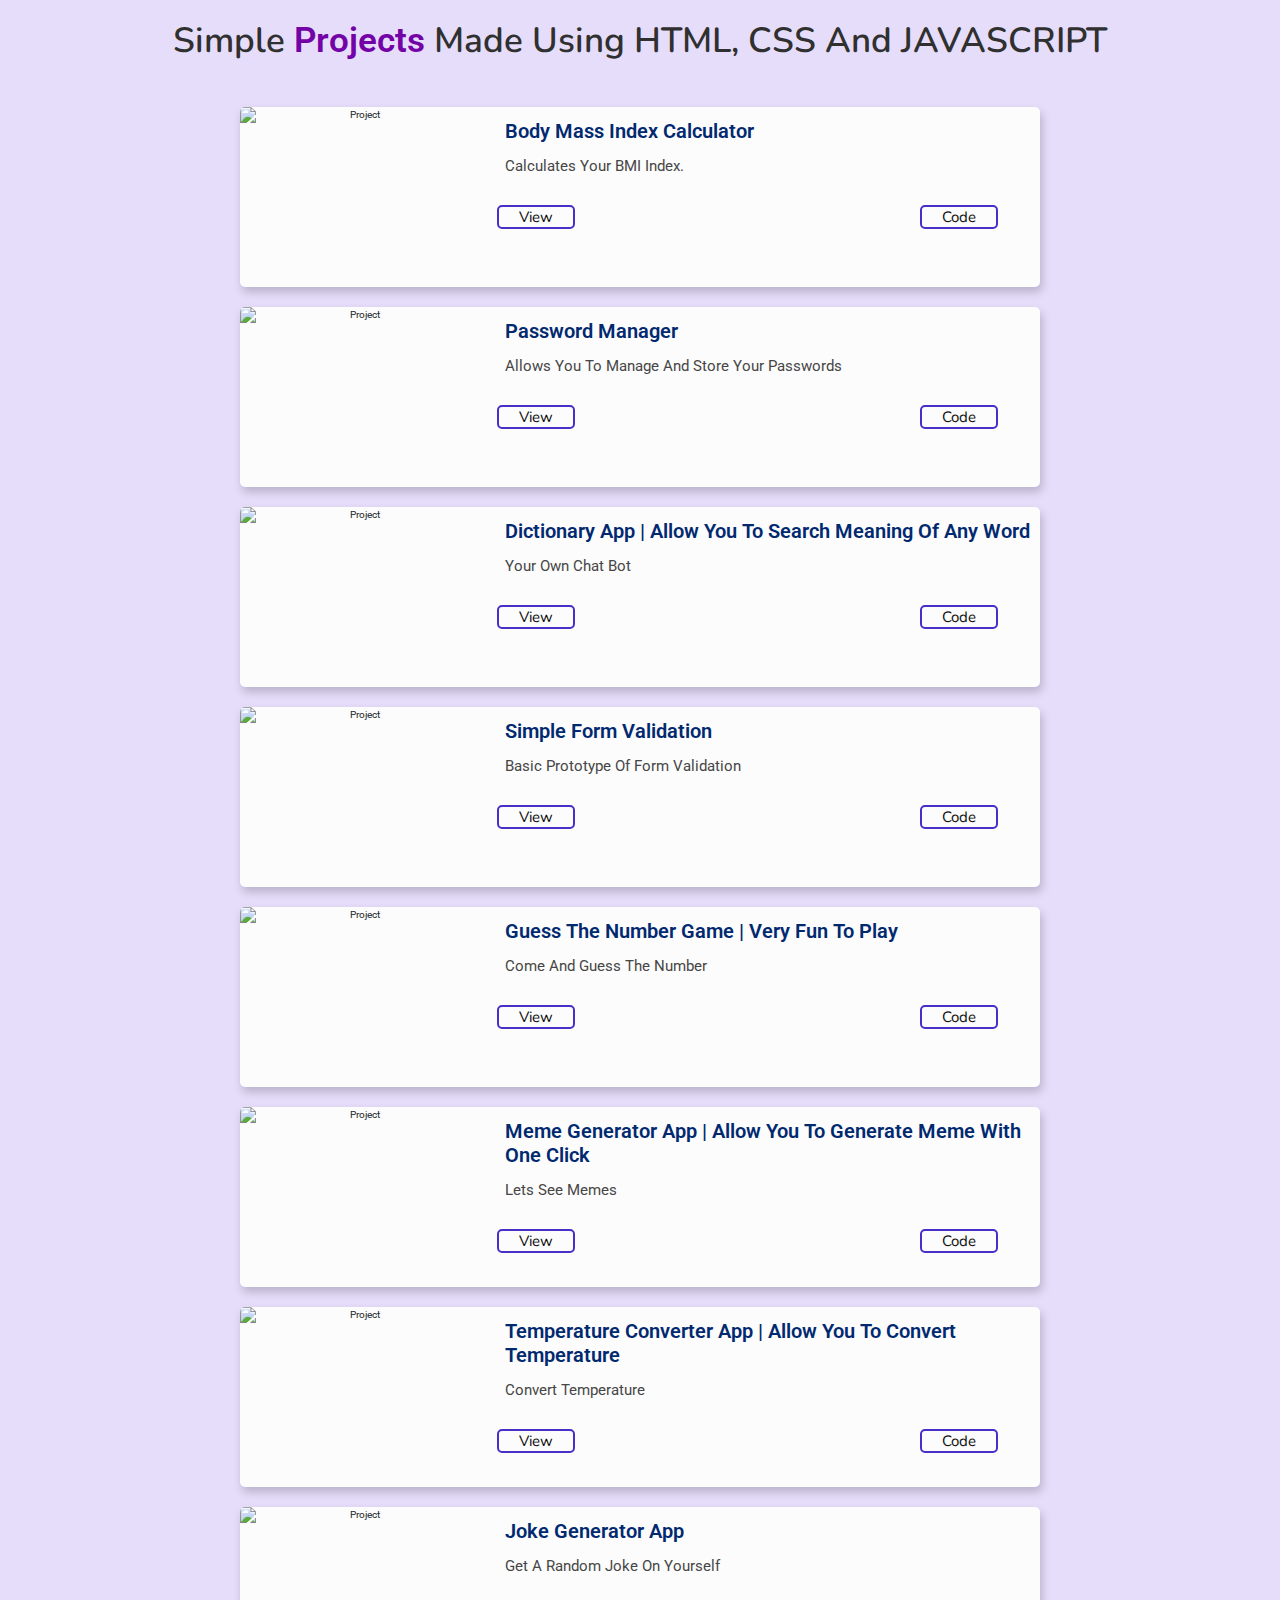
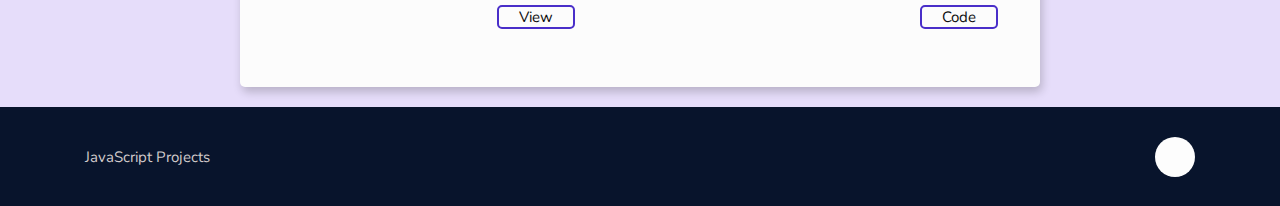
==== index.html @ 57f0c336 "added index.html files" ====
<!DOCTYPE html>
<html lang="en">
<head>
    <meta charset="UTF-8">
    <meta name="viewport" content="width=device-width, initial-scale=1.0">
    <title>JS Projects</title>
    <link rel="stylesheet" href="style.css">
    <link rel="shortcut icon" href="./assets/site-img/favicon.png" type="image/x-icon">
    <!-- Bootstrap CSS -->
    <link rel="stylesheet" href="https://stackpath.bootstrapcdn.com/bootstrap/4.5.2/css/bootstrap.min.css" integrity="sha384-JcKb8q3iqJ61gNV9KGb8thSsNjpSL0n8PARn9HuZOnIxN0hoP+VmmDGMN5t9UJ0Z" crossorigin="anonymous">
    <!-- font awesome -->
    <link rel="stylesheet" href="https://cdnjs.cloudflare.com/ajax/libs/font-awesome/5.15.3/css/all.min.css" integrity="sha512-iBBXm8fW90+nuLcSKlbmrPcLa0OT92xO1BIsZ+ywDWZCvqsWgccV3gFoRBv0z+8dLJgyAHIhR35VZc2oM/gI1w==" crossorigin="anonymous" referrerpolicy="no-referrer" />
</head>
<body>
    <section class="basic" id="basic">
   
    <h1 class="heading">Simple <span>projects</span> made using HTML, CSS and JAVASCRIPT</h1>
    
    <div class="box-container">

    <div class="box">
        <img src="./assets/projectimg/bmi.png" alt="project">
        <div class="content">
        <h3>Body Mass Index Calculator</h3>
        <p>Calculates your BMI index.</p>
        <div class="btns">
            <a href="mini-projects/BMI CALCULATOR/index.html" class="btn"><i class="fas fa-eye"></i> View</a>
            <a href="https://github.com/jigar-sable/JavaScript-Projects/tree/main/mini-projects/emoji-flicker" class="btn" target="_blank">Code <i class="fas fa-code"></i></a>
            </div>
            </div>
    </div>

    <!-- <div class="box">
        <img src="./assets/img/chatapp.png" alt="project">
        <div class="content">
        <h3>Beautiful Chat APP | With openai api</h3>
        <p>Your own chat bot</p>
        <div class="btns">
            <a href="mini-projects/ChatApplication/index.html" class="btn"><i class="fas fa-eye"></i> View</a>
            <a href="https://github.com/jigar-sable/JavaScript-Projects/tree/main/mini-projects/emoji-flicker" class="btn" target="_blank">Code <i class="fas fa-code"></i></a>
            </div>
            </div>
    </div> -->

    <div class="box">
        <img src="./assets/projectimg/passwordmanager.png" alt="project">
        <div class="content">
        <h3>Password Manager</h3>
        <p>Allows you to manage and store your passwords </p>
        <div class="btns">
            <a href="mini-projects/PASSWORD MANAGER/index.html" class="btn"><i class="fas fa-eye"></i> View</a>
            <a href="https://github.com/jigar-sable/JavaScript-Projects/tree/main/mini-projects/emoji-flicker" class="btn" target="_blank">Code <i class="fas fa-code"></i></a>
            </div>
            </div>
    </div>

    <div class="box">
        <img src="./assets/projectimg/dictionary.png" alt="project">
        <div class="content">
        <h3>Dictionary app | Allow you to search meaning of any word</h3>
        <p>Your own chat bot</p>
        <div class="btns">
            <a href="mini-projects/DIctionery app/index.html" class="btn"><i class="fas fa-eye"></i> View</a>
            <a href="https://github.com/jigar-sable/JavaScript-Projects/tree/main/mini-projects/emoji-flicker" class="btn" target="_blank">Code <i class="fas fa-code"></i></a>
            </div>
            </div>
    </div>

    <div class="box">
        <img src="./assets/projectimg/formvalidation.png" alt="project">
        <div class="content">
        <h3>Simple form validation </h3>
        <p>Basic prototype of form validation</p>
        <div class="btns">
            <a href="mini-projects/FORM VALIDATION/index.html" class="btn"><i class="fas fa-eye"></i> View</a>
            <a href="https://github.com/jigar-sable/JavaScript-Projects/tree/main/mini-projects/emoji-flicker" class="btn" target="_blank">Code <i class="fas fa-code"></i></a>
            </div>
            </div>
    </div>

    <div class="box">
        <img src="./assets/projectimg/guess.png" alt="project">
        <div class="content">
        <h3>Guess the number game | very fun to play </h3>
        <p>Come and guess the number</p>
        <div class="btns">
            <a href="mini-projects/GUESS THE NUMBER/index.html" class="btn"><i class="fas fa-eye"></i> View</a>
            <a href="https://github.com/jigar-sable/JavaScript-Projects/tree/main/mini-projects/emoji-flicker" class="btn" target="_blank">Code <i class="fas fa-code"></i></a>
            </div>
            </div>
    </div>

    <div class="box">
        <img src="./assets/projectimg/MEME.png" alt="project">
        <div class="content">
        <h3>meme generator app | Allow you to generate meme with one click</h3>
        <p>Lets see memes </p>
        <div class="btns">
            <a href="mini-projects/MEME GENERATOR/index.html" class="btn"><i class="fas fa-eye"></i> View</a>
            <a href="https://github.com/jigar-sable/JavaScript-Projects/tree/main/mini-projects/emoji-flicker" class="btn" target="_blank">Code <i class="fas fa-code"></i></a>
            </div>
            </div>
    </div>

    <!-- <div class="box">
        <img src="./assets/img/moviesearchapp.png" alt="project">
        <div class="content">
        <h3>Movie Search app | Allow you to search meme any movies</h3>
        <p>Lets see movies </p>
        <div class="btns">
            <a href="mini-projects/MOVIE SEARCH/index.html" class="btn"><i class="fas fa-eye"></i> View</a>
            <a href="https://github.com/jigar-sable/JavaScript-Projects/tree/main/mini-projects/emoji-flicker" class="btn" target="_blank">Code <i class="fas fa-code"></i></a>
            </div>
            </div>
    </div> -->

    <div class="box">
        <img src="./assets/projectimg/tempconvert.png" alt="project">
        <div class="content">
        <h3>Temperature converter app | Allow you to convert Temperature</h3>
        <p>convert temperature </p>
        <div class="btns">
            <a href="mini-projects/TEMPERATURECONVERTER/index.html" class="btn"><i class="fas fa-eye"></i> View</a>
            <a href="https://github.com/jigar-sable/JavaScript-Projects/tree/main/mini-projects/emoji-flicker" class="btn" target="_blank">Code <i class="fas fa-code"></i></a>
            </div>
            </div>
    </div>
<!-- 
    <div class="box">
        <img src="./assets/img/weatherapp.png" alt="project">
        <div class="content">
        <h3>Weather app</h3>
        <p>Allows you to search weather of you location </p>
        <div class="btns">
            <a href="mini-projects/WEATHER APP/index.html" class="btn"><i class="fas fa-eye"></i> View</a>
            <a href="https://github.com/jigar-sable/JavaScript-Projects/tree/main/mini-projects/emoji-flicker" class="btn" target="_blank">Code <i class="fas fa-code"></i></a>
            </div>
            </div>
    </div> -->

    <div class="box">
        <img src="./assets/projectimg/programmerjoke.png" alt="project">
        <div class="content">
        <h3>Joke Generator app</h3>
        <p>Get a random joke on yourself </p>
        <div class="btns">
            <a href="mini-projects/GIVE ME THE JOKE/index.html" class="btn"><i class="fas fa-eye"></i> View</a>
            <a href="https://github.com/jigar-sable/JavaScript-Projects/tree/main/mini-projects/emoji-flicker" class="btn" target="_blank">Code <i class="fas fa-code"></i></a>
            </div>
            </div>
    </div>

    </div>
</section>

<footer class="site-footer">
    <div class="container">
      <div class="row">
        <div class="col-md-8 col-sm-6 col-xs-12">
          <p class="copyright-text">JavaScript Projects</p>
          
        </div>
        <div class="col-md-4 col-sm-6 col-xs-12">
          <ul class="social-icons">

            <li><a class="github" href="https://github.com/Bansnetsajak007" target="_blank"><i class="fab fa-github"></i></a></li> 
          </ul>
        </div>
      </div>
    </div>
</footer>
</body>
</html>
---- style.css ----
@import url("https://fonts.googleapis.com/css2?family=Roboto:wght@100;300;400&display=swap");
@import url("https://fonts.googleapis.com/css2?family=Nunito:wght@200;300;400;600;700&display=swap");

:root {
  --violet: #5320e0;
}
* {
  margin: 0;
  padding: 0;
  box-sizing: border-box;
  outline: none;
  border: none;
  text-decoration: none;
  text-transform: capitalize;
  font-family: "Roboto", sans-serif;
}

*::selection {
  background: var(--violet);
  color: #fff;
}

html {
  font-size: 62.5%;
  overflow-x: hidden;
}
html::-webkit-scrollbar {
  width: 0.7rem;
}
html::-webkit-scrollbar-track {
  background: rgb(175, 175, 175);
}
html::-webkit-scrollbar-thumb {
  background: #ff7300;
}

body {
  background: #f9f9f9;
}

section {
  min-height: 100vh;
  padding: 0 7%;
}
.heading {
  font-size: 3.5rem;
  color: rgb(48, 48, 48);
  font-weight: 800;
  font-family: "Nunito", sans-serif;
}
.heading span {
  color: rgb(115, 3, 167);
}

header {
  width: 100%;
  background: rgb(62, 4, 155);
  display: flex;
  align-items: center;
  justify-content: space-between;
  position: fixed;
  top: 0;
  left: 0;
  z-index: 1000;
  padding: 0.8rem 7%;
  box-shadow: 0 0.5rem 1rem rgba(0, 0, 0, 0.1);
}
header .logo {
  font-size: 2.5rem;
  color: rgb(255, 255, 255);
  text-decoration: none;
  transition: 0.2s;
}
header .logo i {
  color: #ffd900;
}
header .logo:hover {
  color: #ffd900;
  transform: scale(1.1);
}
header .navbar ul {
  display: flex;
  align-items: center;
  justify-content: center;
  list-style: none;
}
header .navbar ul li {
  margin-left: 2.5rem;
}
header .navbar ul li a {
  text-decoration: none;
  font-size: 2rem;
  color: rgb(255, 255, 255);
}
header .navbar ul li a.active,
header .navbar ul li a:hover {
  color: #ffd900;
  border-bottom: 0.2rem solid #ffd900;
  padding: 0.7rem 0;
}
#menu {
  font-size: 3rem;
  color: #ffd900;
  cursor: pointer;
  display: none;
}
header a.conbtn {
  background: #fff;
  border-radius: 1rem;
  padding: 6px 10px;
  font-size: 1.6rem;
  margin-left: 2rem;
  border-radius: 4px;
  font-weight: 700;
  color: rgb(62, 4, 155);
  text-decoration: none;
  margin-top: 0.3rem;
}
header a.conbtn:hover {
  color: rgb(62, 4, 155);
  background: rgb(255, 230, 0);
}

/* hero */
.home {
  display: flex;
  flex-wrap: wrap;
  gap: 1.5rem;
  min-height: 100vh;
  align-items: center;
  background: url("../site-img/hero-bg.png") no-repeat;
  background-size: cover;
  scroll-behavior: smooth;
  background-position: center;
}
.home .content {
  flex: 1 1 40rem;
}
.home .image {
  flex: 1 1 40rem;
}
.home .image img {
  width: 90%;
  padding: 1rem;
  animation: float 4s linear infinite;
}
@keyframes float {
  0%,
  100% {
    transform: translateY(0rem);
  }
  50% {
    transform: translateY(3rem);
  }
}
.home .content h3 {
  font-size: 5rem;
  font-weight: 800;
  color: #012970;
  font-family: "Nunito", sans-serif;
}
.home .btn {
  font-family: "Nunito", sans-serif;
  line-height: 0;
  padding: 1.7rem 3rem;
  border-radius: 4em;
  transition: 0.5s;
  color: #fff;
  background: #7115eb;
  box-shadow: 0px 5px 15px rgba(109, 39, 238, 0.6);
}
.home .btn span {
  font-family: "Nunito", sans-serif;
  font-weight: 700;
  font-size: 1.6rem;
  letter-spacing: 0.1rem;
}
.home .btn i {
  margin-left: 0.3rem;
  font-size: 1.5rem;
  transition: 0.3s;
}
.home .btn:hover i {
  transform: translateX(5px);
}

/* text anim */
#container {
  text-align: left;
  position: relative;
}
#text {
  display: inline-block;
  vertical-align: middle;
  color: orange;
  letter-spacing: 2px;
  font-weight: 600;
  font-size: 2.5rem;
  padding: 1rem 0;
  font-family: "Nunito", sans-serif;
  margin-bottom: 2rem;
}

#cursor {
  display: inline-block;
  vertical-align: center;
  width: 3px;
  height: 3rem;
  background-color: orange;
  animation: blink 0.75s step-end infinite;
}

@keyframes blink {
  from,
  to {
    background-color: transparent;
  }
  50% {
    background-color: orange;
  }
}
/* hero end */

/* project section starts */
.project {
  background: #e5ecfb;
}
.project .heading {
  text-align: center;
  padding: 2rem;
  font-weight: 600;
}
.project .box-container {
  display: flex;
  justify-content: center;
  align-items: center;
  flex-wrap: wrap;
}
.project .box-container .box {
  border: 0.1rem solid rgba(0, 0, 0, 0.2);
  margin: 2rem;
  width: 33rem;
  border-radius: 0.5rem;
  box-shadow: 0 0.5rem 1rem rgba(0, 0, 0, 0.3);
  text-align: center;
  position: relative;
  overflow: hidden;
  height: 45rem;
  background: #fff;
}
.project .box-container .box img {
  height: 60%;
  width: 100%;
  object-fit: cover;
  position: relative;
}
.project .box-container .box .content {
  position: relative;
  padding: 1rem;
  text-align: center;
  display: flex;
  flex-direction: column;
}
.project .box-container .box .content h3 {
  font-size: 2.5rem;
  color: #012970;
  padding: 0.2rem 0;
  font-weight: 600;
}
.project .box-container .box .content p {
  font-size: 1.4rem;
  color: rgb(53, 53, 53);
  text-align: left;
  margin-left: 1.5rem;
}
.project .box-container .box:hover {
  transform: translateY(-1rem);
  box-shadow: 0 0.8rem 1.1rem rgba(0, 0, 0, 0.4);
}
.project .btns {
  display: flex;
  padding: 1rem;
  justify-content: space-between;
  align-items: center;
}
.project .btns .btn {
  font-family: "Nunito", sans-serif;
  line-height: 0;
  display: inline;
  padding: 1.2rem 2rem;
  border-radius: 0.5rem;
  font-size: 1.6rem;
  color: #fff;
  background: #4225c7f5;
}
.project .btn:hover {
  background: #6547e9f5;
}
/* project section ends */

/* basic section starts */
.basic {
  background: #e6ddfa;
  padding-bottom: 2rem;
}
.basic .heading {
  text-align: center;
  padding: 2rem;
  font-weight: 600;
}
.basic .box-container {
  display: flex;
  flex-wrap: wrap;
  justify-content: center;
  align-items: center;
  flex-direction: column;
}
.basic .box-container .box {
  display: flex;
  flex-direction: row;
  max-width: 80rem;
  min-width: 80rem;
  border-radius: 0.5rem;
  box-shadow: 0.2rem 0.5rem 1rem rgba(0, 0, 0, 0.2);
  text-align: center;
  position: relative;
  margin-top: 2rem;
  overflow: hidden;
  transition: 0.3s;
  background: rgb(252, 252, 252);
}
.basic .box-container .box:hover {
  transform: scale(1.03);
  box-shadow: 1rem 0.5rem 1.2rem rgba(0, 0, 0, 0.3);
}
.basic .box-container .box .content {
  position: relative;
  display: flex;
  flex-direction: column;
  padding: 1rem;
  flex-wrap: wrap;
  flex: 1 1 60rem;
}
.basic .box-container .box img {
  object-fit: cover;
  position: relative;
  width: 28%;
  height: 18rem;
  flex: 1 1 25rem;
}
.basic .box-container .box .content h3 {
  font-size: 2rem;
  color: #012970;
  padding: 0.2rem 0;
  font-weight: 600;
  text-align: left;
  margin-left: 2rem;
}
.basic .box-container .box .content p {
  font-size: 1.5rem;
  color: rgb(70, 70, 70);
  padding: 0.5rem;
  margin-left: 1.5rem;
  text-align: left;
}
.basic .btns {
  display: flex;
  padding: 1.2rem;
  justify-content: space-between;
  align-items: flex-start;
}
.basic .btns .btn {
  font-family: "Nunito", sans-serif;
  line-height: 0;
  display: inline;
  padding: 1rem 2rem;
  border-radius: 0.5rem;
  font-size: 1.5rem;
  color: rgb(14, 14, 14);
  margin-right: 2rem;
  border: 2px solid #4225c7f5;
}
.basic .btn:hover {
  background: #4225c7f5;
  color: #fff;
}
/* basic section ends */

/* apibased section starts */
.apibased {
  background: rgb(206, 252, 206);
  min-height: 70vh;
}
.apibased .heading {
  text-align: center;
  padding: 2rem;
  font-weight: 600;
}
.apibased .box-container {
  display: flex;
  flex-wrap: wrap;
  gap: 1.5rem;
  margin: 2rem;
}
.apibased .box-container .box {
  flex: 1 1 30rem;
  border-radius: 0.5rem;
  border: none;
  box-shadow: 0 0.5rem 1rem rgba(0, 0, 0, 0.4);
  position: relative;
  overflow: hidden;
  height: 30rem;
  background: rgb(243, 243, 243);
}
.apibased .box-container .box img {
  height: 100%;
  width: 100%;
  object-fit: cover;
}
.apibased .box-container .box .content {
  height: 100%;
  width: 100%;
  position: absolute;
  top: -85%;
  left: 0;
  background: rgba(255, 255, 255, 1);
  display: flex;
  flex-direction: column-reverse;
  transition: 0.2s ease-in;
}
.apibased .box-container .box .content .tag {
  display: flex;
  flex-direction: row;
  justify-content: space-between;
  align-items: center;
  height: 4.5rem;
  width: 100%;
  padding-left: 1rem;
  background: #ffd900;
}
.apibased .box-container .box .content .tag h3 {
  font-size: 2rem;
  font-weight: 600;
}
.apibased .box-container .box:hover .content {
  top: -40%;
}
.apibased .box-container .box:hover .content .tag {
  display: none;
}
.apibased .desc {
  margin: 2rem;
  display: flex;
  flex-direction: column;
  justify-content: center;
}
.apibased .desc p {
  font-size: 1.5rem;
}
.apibased .desc .btns {
  display: flex;
  justify-content: space-between;
  width: 100%;
  margin-top: 2rem;
}
.apibased .desc .btns .btn {
  line-height: 0;
  display: inline;
  padding: 1.3rem 2.5rem;
  border-radius: 0.5rem;
  font-size: 1.6rem;
  color: #fff;
  background: #4225c7f5;
  margin-right: 2rem;
}
.apibased .desc .btns .btn:hover {
  background: #6547e9f5;
}
/* apibased section ends */

/* media queries */
@media (max-width: 991px) {
  html {
    font-size: 60%;
  }
}
@media (max-width: 768px) {
  #menu {
    display: block;
  }
  header .navbar {
    position: fixed;
    top: 5.3rem;
    right: -120%;
    width: 70%;
    height: 100%;
    text-align: left;
    align-items: flex-start;
    background-color: rgb(32, 32, 32);
  }
  header .navbar ul {
    flex-flow: column;
    padding: 2rem;
  }
  header .navbar ul li {
    text-align: center;
    width: 100%;
    margin: 1rem 0;
    border-bottom: 3px solid #ffd900;
    border-radius: 0.5rem;
    width: 22rem;
  }
  header .navbar ul li a {
    display: block;
    padding: 1rem;
    text-align: left;
  }
  header .navbar ul li a.active,
  header .navbar ul li a:hover {
    padding: 1rem;
    background: var(--violet);
    color: #fff;
    border-radius: 0.5rem;
  }
  .fa-times {
    transform: rotate(180deg);
  }
  header .navbar.nav-toggle {
    right: 0;
  }
  header a.conbtn {
    margin-top: 1rem;
    width: 100%;
    margin-left: -1rem;
    text-align: center;
  }
  .home .content {
    text-align: center;
  }
  .home .image img {
    position: absolute;
    top: 60%;
  }
  .project .heading {
    padding: 0.5rem;
  }
  .project .box-container .box {
    width: 42rem;
    height: 46rem;
    margin: 1rem;
  }
  .project .box-container .box .content p {
    font-size: 1.7rem;
  }
  #container {
    text-align: center;
  }
  .basic .box-container .box {
    min-width: 40rem;
  }
  .basic .box-container .box .content {
    flex: 1 1 30rem;
  }
  .basic .box-container .box img {
    width: 25%;
    height: 18rem;
    flex: 1 1 20rem;
  }
  .basic .box-container .box .content h3 {
    font-size: 1.8rem;
    padding: 0.2rem 0;
    margin-left: 0.2rem;
  }
  .basic .box-container .box .content p {
    font-size: 1.4rem;
    margin: 0;
    padding: 0;
  }
  .basic .btns {
    padding: 0.5rem;
  }
  .basic .btns .btn {
    padding: 0.8rem;
  }
  .apibased {
    margin: 0;
    padding: 0.5rem;
  }
}

@media (max-width: 500px) {
  html {
    font-size: 52%;
  }
  section {
    padding: 0 3%;
    padding-top: 2rem;
  }
}

/* Footer  */
.site-footer {
  background-color: #08142c;
  padding: 30px 0 10px;
  font-size: 15px;
  line-height: 20px;
  color: rgb(209, 203, 203);
}
.site-footer .social-icons {
  text-align: right;
}
.site-footer .social-icons a {
  width: 40px;
  height: 40px;
  line-height: 40px;
  margin-left: 6px;
  margin-right: 0;
  border-radius: 100%;
  background-color: #fdfdfd;
}
.copyright-text {
  margin-top: 10px;
  font-family: "Nunito", sans-serif;
}
@media (max-width: 991px) {
  .site-footer [class^="col-"] {
    margin-bottom: 30px;
  }
}
@media (max-width: 767px) {
  .site-footer {
    padding-bottom: 0;
  }
  .site-footer .copyright-text,
  .site-footer .social-icons {
    text-align: center;
  }
}
.social-icons {
  padding-left: 0;
  margin-bottom: 0;
  list-style: none;
}
.social-icons li {
  display: inline-block;
  margin-bottom: 14px;
}
.social-icons li.title {
  margin-right: 15px;
  text-transform: uppercase;
  color: #171718;
  font-weight: 700;
  font-size: 18px;
}
.social-icons a {
  background-color: #eceeef;
  color: #1b1b1b;
  font-size: 16px;
  display: inline-block;
  line-height: 44px;
  width: 44px;
  height: 44px;
  text-align: center;
  margin-right: 8px;
  border-radius: 100%;
  -webkit-transition: all 0.2s linear;
  -o-transition: all 0.2s linear;
  transition: all 0.2s linear;
}
.social-icons a:active,
.social-icons a:focus,
.social-icons a:hover {
  color: #fff;
  background-color: #29aafe;
}
.social-icons.size-sm a {
  line-height: 34px;
  height: 34px;
  width: 34px;
  font-size: 14px;
}
.social-icons a.github:hover {
  background-color: #141414;
}
.social-icons a.twitter:hover {
  background-color: #00aced;
}
.social-icons a.linkedin:hover {
  background-color: #007bb6;
}
.social-icons a.youtube:hover {
  background-color: #e60606;
}
.social-icons a.instagram:hover {
  background-color: #b8046d;
}
@media (max-width: 767px) {
  .social-icons li.title {
    display: block;
    margin-right: 0;
    font-weight: 600;
  }
}
@media (max-width: 450px) {
  .site-footer p span {
    left: 50%;
    top: 120%;
  }
}
/* Footer  */

/* footer made with love */
.site-footer span {
  color: rgb(177, 174, 174);
  font-size: 1.3rem;
  display: block;
  position: absolute;
  left: 80%;
  top: 35%;
  transform: translateX(-50%) translateY(-50%);
  text-align: center;
  font-family: "Nunito", sans-serif;
}
.site-footer span a {
  text-decoration: none;
}
.site-footer .fa
 {
  color: #e90606;
  margin: 0 0.3rem;
  font-size: 1.1rem;
  animation: pound 0.35s infinite alternate;
}
@-webkit-keyframes pound {
  to {
    transform: scale(1.1);
  }
}
@keyframes pound {
  to {
    transform: scale(1.1);
  }
}
/* footer made with love */

/* scroll top starts */
#scroll-top {
  position: fixed;
  top: -140%;
  right: 2rem;
  padding: 1rem 1.5rem;
  font-size: 2rem;
  background: #ffae00;
  color: rgb(13, 0, 44);
  border-radius: 50%;
  transition: 0.5s ease-in;
  z-index: 1000;
  text-decoration: none;
  box-shadow: 0 0.2rem 1rem rgba(0, 0, 0, 0.3);
}
#scroll-top.active {
  top: calc(100% - 12rem);
}
/* scroll top ends */
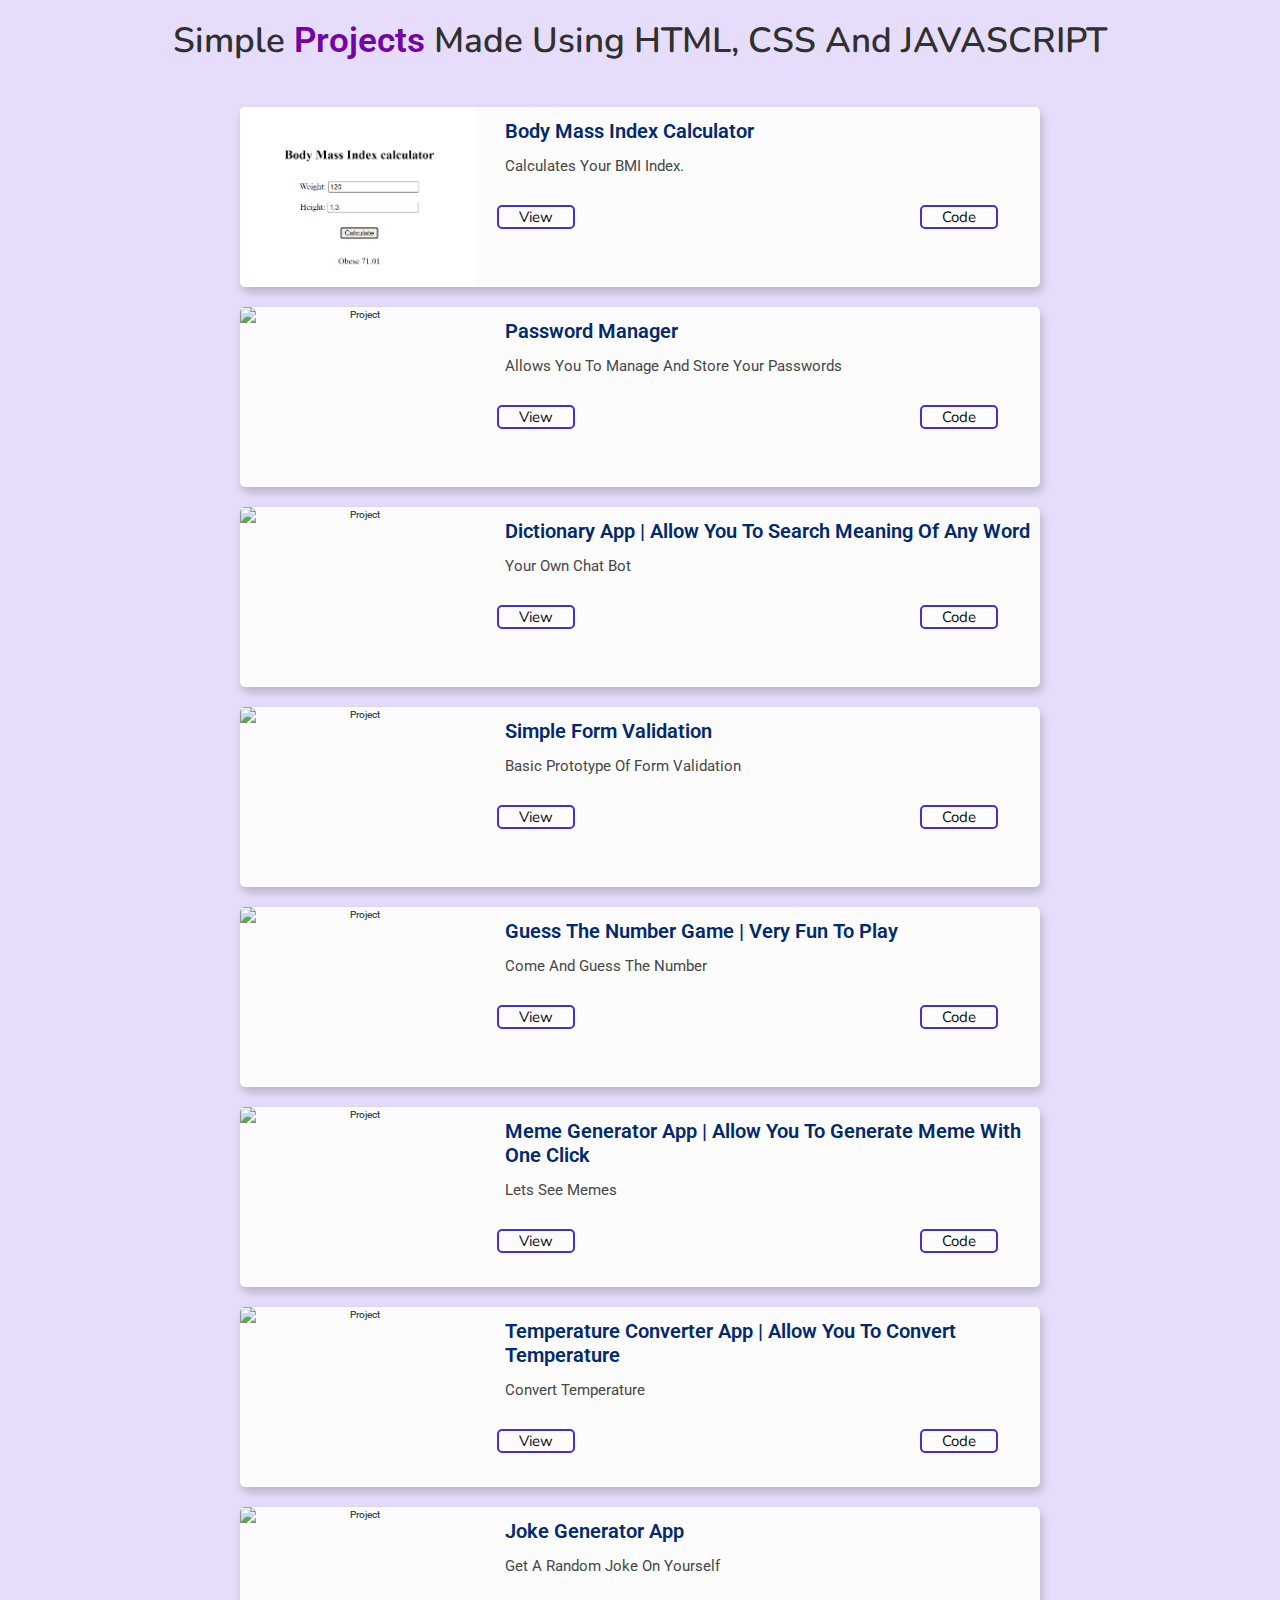
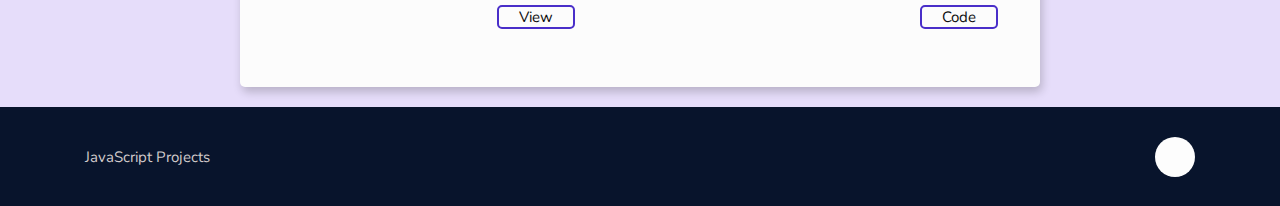
==== commit 6612379b: "added proper image link" ====
--- a/index.html
+++ b/index.html
@@ -19,12 +19,12 @@
     <div class="box-container">
 
     <div class="box">
-        <img src="./assets/projectimg/bmi.png" alt="project">
+        <img src="unused/assets/projectimg/bmi.png" alt="project">
         <div class="content">
         <h3>Body Mass Index Calculator</h3>
         <p>Calculates your BMI index.</p>
         <div class="btns">
-            <a href="mini-projects/BMI CALCULATOR/index.html" class="btn"><i class="fas fa-eye"></i> View</a>
+            <a href="mini-projects/BMI CALCULATOR" class="btn"><i class="fas fa-eye"></i> View</a>
             <a href="https://github.com/jigar-sable/JavaScript-Projects/tree/main/mini-projects/emoji-flicker" class="btn" target="_blank">Code <i class="fas fa-code"></i></a>
             </div>
             </div>
